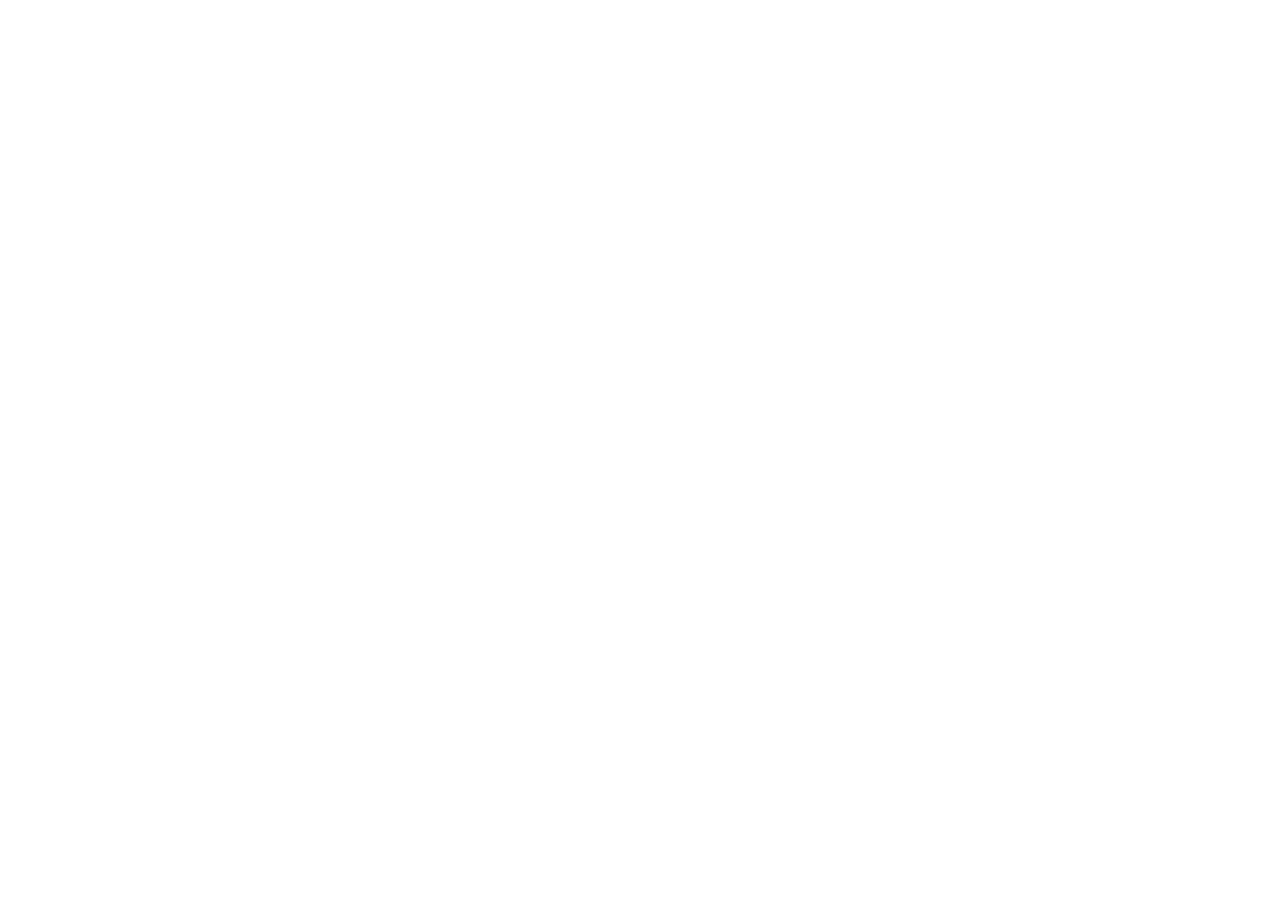
==== agent-monitoring.html @ 9b5e6caa "publish TraceFence site pages" ====
<!DOCTYPE html>
<html lang="en">
<head>
  <meta charset="UTF-8" />
  <meta name="viewport" content="width=device-width, initial-scale=1.0" />
  <title>TraceFence - Agent Monitoring</title>
  <link rel="stylesheet" href="site.css" />
  <script src="site.js" defer></script>
</head>
<body>
  <div class="shell">
    <header class="topbar">
      <div class="brand">
        <div class="brand-mark" aria-hidden="true"></div>
        <div>
          <p class="brand-title">TraceFence</p>
          <p class="brand-subtitle"><span data-lang="en">Agent monitoring</span><span data-lang="zh">Agent 监控</span></p>
        </div>
      </div>
      <div class="nav">
        <a href="index.html">Home</a>
        <a class="active" href="product-overview.html">Docs</a>
        <a href="release-and-distribution.html">Downloads</a>
        <a href="privacy-policy.html">Privacy</a>
        <a href="terms-of-service.html">Terms</a>
        <div class="lang-switch">
          <button data-lang-button="zh" type="button">中文</button>
          <button data-lang-button="en" type="button">EN</button>
        </div>
      </div>
    </header>

    <section class="section">
      <h2><span data-lang="en">What TraceFence monitors</span><span data-lang="zh">TraceFence 监控什么</span></h2>
      <p data-lang="en">TraceFence keeps its monitoring local-first so users can see what matters without turning the product into a cloud log viewer.</p>
      <p data-lang="zh">TraceFence 采用本地优先的监控方式，让用户看见关键数据，而不是把产品做成云端日志查看器。</p>

      <table>
        <tr>
          <th><span data-lang="en">Data</span><span data-lang="zh">数据</span></th>
          <th><span data-lang="en">Use</span><span data-lang="zh">用途</span></th>
        </tr>
        <tr>
          <td><span data-lang="en">process and session summaries</span><span data-lang="zh">进程与会话摘要</span></td>
          <td><span data-lang="en">Show what is active now</span><span data-lang="zh">显示当前在运行什么</span></td>
        </tr>
        <tr>
          <td><span data-lang="en">token and context totals</span><span data-lang="zh">Token 与上下文总量</span></td>
          <td><span data-lang="en">Show usage trends and pressure points</span><span data-lang="zh">展示使用趋势和压力点</span></td>
        </tr>
        <tr>
          <td><span data-lang="en">command and approval records</span><span data-lang="zh">命令与审批记录</span></td>
          <td><span data-lang="en">Support review and audit</span><span data-lang="zh">支持审阅和审计</span></td>
        </tr>
        <tr>
          <td><span data-lang="en">cleanup and workspace metadata</span><span data-lang="zh">清理与工作区元数据</span></td>
          <td><span data-lang="en">Help maintain local machine hygiene</span><span data-lang="zh">帮助保持本地环境整洁</span></td>
        </tr>
      </table>
    </section>
  </div>
</body>
</html>
---- site.css ----
:root {
  --bg: #f6f9fc;
  --panel: rgba(255, 255, 255, 0.84);
  --panel-strong: #ffffff;
  --text: #13202d;
  --muted: #5d7184;
  --line: rgba(28, 63, 94, 0.12);
  --accent: #2e7af0;
  --accent-2: #2fd3a6;
  --shadow: 0 24px 60px rgba(44, 77, 110, 0.10);
}

* { box-sizing: border-box; }
html, body { margin: 0; padding: 0; }
body {
  font-family: -apple-system, BlinkMacSystemFont, "Segoe UI", Roboto, sans-serif;
  background: radial-gradient(circle at top left, rgba(47, 211, 166, 0.18), transparent 35%),
              radial-gradient(circle at top right, rgba(46, 122, 240, 0.16), transparent 32%),
              linear-gradient(180deg, #fbfdff 0%, var(--bg) 100%);
  color: var(--text);
  line-height: 1.65;
}

a { color: var(--accent); text-decoration: none; }
a:hover { text-decoration: underline; }

.shell {
  width: min(1120px, calc(100% - 32px));
  margin: 24px auto 48px;
}

.topbar {
  position: sticky;
  top: 12px;
  z-index: 10;
  backdrop-filter: blur(16px);
  background: rgba(255,255,255,0.72);
  border: 1px solid var(--line);
  border-radius: 20px;
  box-shadow: var(--shadow);
  padding: 14px 18px;
  display: flex;
  align-items: center;
  justify-content: space-between;
  gap: 16px;
}

.brand {
  display: flex;
  align-items: center;
  gap: 12px;
  min-width: 0;
}

.brand-mark {
  width: 42px;
  height: 42px;
  border-radius: 14px;
  background: linear-gradient(135deg, var(--accent), var(--accent-2));
  box-shadow: inset 0 1px 0 rgba(255,255,255,0.35);
  flex: none;
}

.brand-title {
  font-size: 18px;
  font-weight: 800;
  letter-spacing: -0.02em;
  margin: 0;
}

.brand-subtitle {
  margin: 2px 0 0;
  font-size: 13px;
  color: var(--muted);
}

.nav {
  display: flex;
  flex-wrap: wrap;
  gap: 10px;
  align-items: center;
  justify-content: flex-end;
}

.nav a, .lang-switch button, .button {
  border: 1px solid var(--line);
  background: rgba(255,255,255,0.84);
  color: var(--text);
  border-radius: 999px;
  padding: 10px 14px;
  font-weight: 650;
  font-size: 14px;
}

.nav a:hover, .lang-switch button:hover, .button:hover {
  text-decoration: none;
  border-color: rgba(46,122,240,0.28);
  box-shadow: 0 8px 22px rgba(46,122,240,0.10);
}

.nav a.active {
  background: linear-gradient(135deg, rgba(46,122,240,0.14), rgba(47,211,166,0.14));
  border-color: rgba(46,122,240,0.24);
}

.hero, .card, .section {
  background: var(--panel);
  border: 1px solid var(--line);
  border-radius: 24px;
  box-shadow: var(--shadow);
}

.hero {
  margin-top: 22px;
  padding: 34px;
}

.eyebrow {
  display: inline-flex;
  align-items: center;
  gap: 8px;
  color: var(--accent);
  font-weight: 800;
  font-size: 13px;
  text-transform: uppercase;
  letter-spacing: 0.08em;
}

.hero h1 {
  font-size: clamp(40px, 6vw, 66px);
  line-height: 1.02;
  margin: 14px 0 12px;
  letter-spacing: -0.04em;
}

.hero p {
  margin: 0;
  font-size: 18px;
  color: var(--muted);
  max-width: 780px;
}

.hero-actions {
  display: flex;
  flex-wrap: wrap;
  gap: 12px;
  margin-top: 26px;
}

.grid {
  display: grid;
  gap: 18px;
  grid-template-columns: repeat(12, minmax(0, 1fr));
  margin-top: 18px;
}

.card {
  padding: 22px;
}

.span-6 { grid-column: span 6; }
.span-12 { grid-column: span 12; }

.card h2, .section h2 {
  margin: 0 0 10px;
  font-size: 24px;
  letter-spacing: -0.02em;
}

.card h3, .section h3 {
  margin: 18px 0 8px;
  font-size: 18px;
}

.muted { color: var(--muted); }

.list {
  margin: 0;
  padding-left: 20px;
}

.list li { margin: 8px 0; }

.pill-row {
  display: flex;
  flex-wrap: wrap;
  gap: 10px;
  margin-top: 10px;
}

.pill {
  display: inline-flex;
  align-items: center;
  border-radius: 999px;
  padding: 8px 12px;
  background: rgba(46, 122, 240, 0.10);
  color: #1f5ebf;
  font-weight: 700;
  font-size: 13px;
}

.section {
  margin-top: 18px;
  padding: 24px 26px;
}

.lang-switch {
  display: inline-flex;
  gap: 8px;
  padding: 4px;
  border-radius: 999px;
  background: rgba(18, 32, 45, 0.05);
}

.lang-switch button.active {
  background: linear-gradient(135deg, var(--accent), var(--accent-2));
  color: white;
  border-color: transparent;
}

[data-lang] { display: none; }
html[data-lang="en"] [data-lang="en"],
html[data-lang="zh"] [data-lang="zh"] { display: block; }
html[data-lang="en"] span[data-lang="en"],
html[data-lang="zh"] span[data-lang="zh"] { display: inline; }

table {
  width: 100%;
  border-collapse: collapse;
  overflow: hidden;
  border-radius: 18px;
  margin-top: 10px;
}

th, td {
  padding: 12px 14px;
  border-bottom: 1px solid var(--line);
  text-align: left;
  vertical-align: top;
  font-size: 14px;
}

th {
  background: rgba(46,122,240,0.08);
  font-size: 13px;
  text-transform: uppercase;
  letter-spacing: 0.06em;
}

.footer {
  margin: 18px 0 12px;
  padding: 14px 2px 0;
  color: var(--muted);
  font-size: 13px;
}

@media (max-width: 820px) {
  .shell { width: min(100% - 20px, 1120px); margin-top: 12px; }
  .topbar { padding: 12px 14px; border-radius: 18px; }
  .hero { padding: 26px 20px; }
  .span-6 { grid-column: span 12; }
  .nav { justify-content: flex-start; }
}
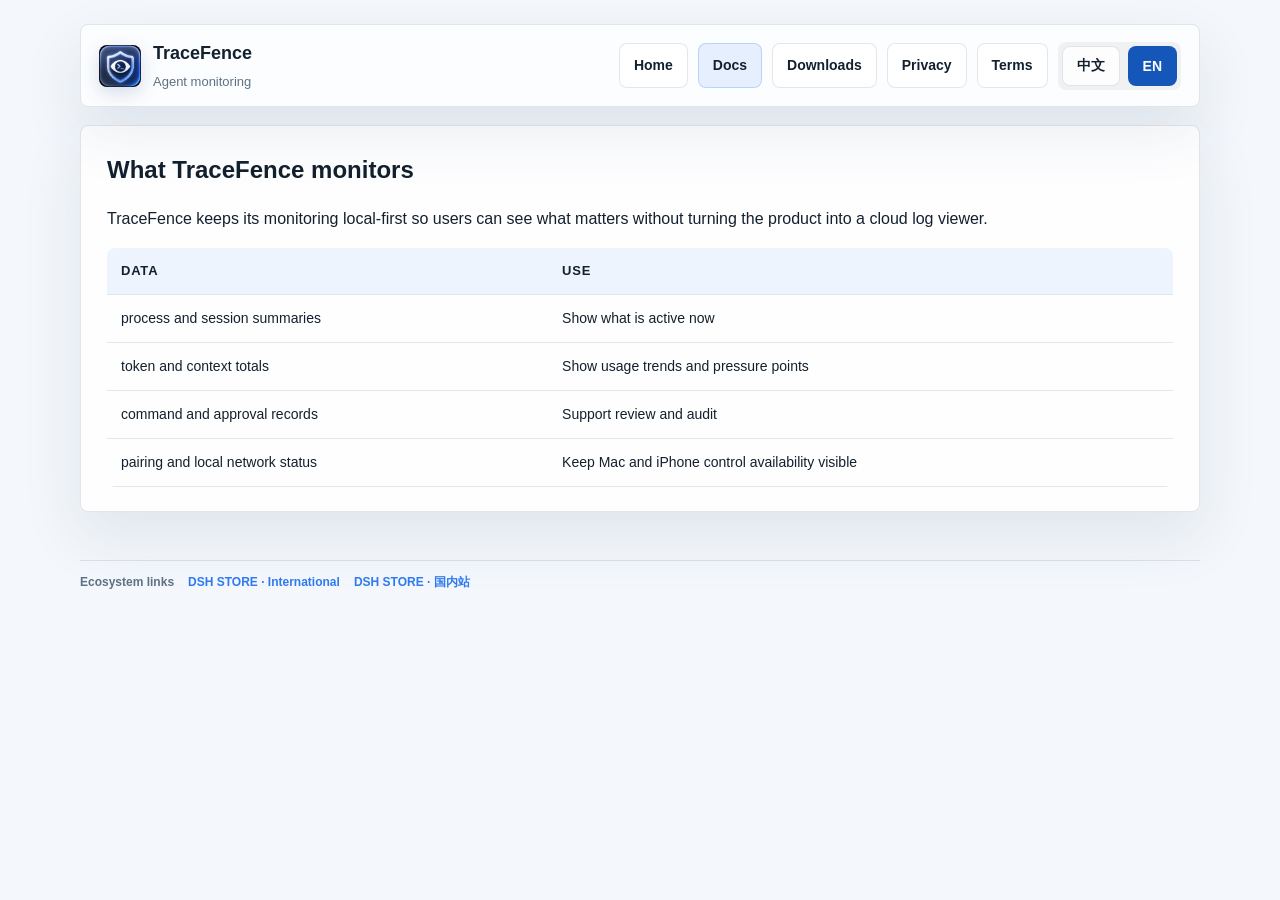
==== commit a499c3e3: "Add DSH Store ecosystem links" ====
--- a/agent-monitoring.html
+++ b/agent-monitoring.html
@@ -1,8 +1,9 @@
 <!DOCTYPE html>
-<html lang="en">
+<html lang="en" data-lang="en">
 <head>
   <meta charset="UTF-8" />
   <meta name="viewport" content="width=device-width, initial-scale=1.0" />
+  <meta name="description" content="See the local session, approval, token, pairing, and audit data TraceFence uses to control supported Mac AI agents from iPhone." />
   <title>TraceFence - Agent Monitoring</title>
   <link rel="stylesheet" href="site.css" />
   <script src="site.js" defer></script>
@@ -53,12 +54,17 @@
           <td><span data-lang="en">Support review and audit</span><span data-lang="zh">支持审阅和审计</span></td>
         </tr>
         <tr>
-          <td><span data-lang="en">cleanup and workspace metadata</span><span data-lang="zh">清理与工作区元数据</span></td>
-          <td><span data-lang="en">Help maintain local machine hygiene</span><span data-lang="zh">帮助保持本地环境整洁</span></td>
+          <td><span data-lang="en">pairing and local network status</span><span data-lang="zh">配对与本地网络状态</span></td>
+          <td><span data-lang="en">Keep Mac and iPhone control availability visible</span><span data-lang="zh">清楚显示 Mac 与 iPhone 控制链路是否可用</span></td>
         </tr>
       </table>
     </section>
   </div>
+  <div class="site-partners shell" aria-label="Ecosystem links">
+    <span class="site-partners-label" data-lang="en">Ecosystem links</span>
+    <span class="site-partners-label" data-lang="zh">生态链接</span>
+    <a href="https://dsh.store/" target="_blank" rel="noopener noreferrer">DSH STORE · International</a>
+    <a href="https://dsh-store.cn/" target="_blank" rel="noopener noreferrer">DSH STORE · 国内站</a>
+  </div>
 </body>
 </html>
-
--- a/site.css
+++ b/site.css
@@ -14,9 +14,7 @@
 html, body { margin: 0; padding: 0; }
 body {
   font-family: -apple-system, BlinkMacSystemFont, "Segoe UI", Roboto, sans-serif;
-  background: radial-gradient(circle at top left, rgba(47, 211, 166, 0.18), transparent 35%),
-              radial-gradient(circle at top right, rgba(46, 122, 240, 0.16), transparent 32%),
-              linear-gradient(180deg, #fbfdff 0%, var(--bg) 100%);
+  background: #f4f7fb;
   color: var(--text);
   line-height: 1.65;
 }
@@ -36,7 +34,7 @@
   backdrop-filter: blur(16px);
   background: rgba(255,255,255,0.72);
   border: 1px solid var(--line);
-  border-radius: 20px;
+  border-radius: 8px;
   box-shadow: var(--shadow);
   padding: 14px 18px;
   display: flex;
@@ -55,16 +53,16 @@
 .brand-mark {
   width: 42px;
   height: 42px;
-  border-radius: 14px;
-  background: linear-gradient(135deg, var(--accent), var(--accent-2));
-  box-shadow: inset 0 1px 0 rgba(255,255,255,0.35);
+  border-radius: 8px;
+  background: url("assets/icon.png") center / cover no-repeat;
+  box-shadow: 0 6px 18px rgba(27, 73, 146, 0.18);
   flex: none;
 }
 
 .brand-title {
   font-size: 18px;
   font-weight: 800;
-  letter-spacing: -0.02em;
+  letter-spacing: 0;
   margin: 0;
 }
 
@@ -86,7 +84,7 @@
   border: 1px solid var(--line);
   background: rgba(255,255,255,0.84);
   color: var(--text);
-  border-radius: 999px;
+  border-radius: 8px;
   padding: 10px 14px;
   font-weight: 650;
   font-size: 14px;
@@ -99,14 +97,14 @@
 }
 
 .nav a.active {
-  background: linear-gradient(135deg, rgba(46,122,240,0.14), rgba(47,211,166,0.14));
+  background: rgba(46,122,240,0.10);
   border-color: rgba(46,122,240,0.24);
 }
 
 .hero, .card, .section {
   background: var(--panel);
   border: 1px solid var(--line);
-  border-radius: 24px;
+  border-radius: 8px;
   box-shadow: var(--shadow);
 }
 
@@ -127,10 +125,10 @@
 }
 
 .hero h1 {
-  font-size: clamp(40px, 6vw, 66px);
+  font-size: 58px;
   line-height: 1.02;
   margin: 14px 0 12px;
-  letter-spacing: -0.04em;
+  letter-spacing: 0;
 }
 
 .hero p {
@@ -147,6 +145,21 @@
   margin-top: 26px;
 }
 
+.button.primary {
+  background: #1557b8;
+  border-color: #1557b8;
+  color: #ffffff;
+}
+
+.hero-media {
+  display: block;
+  width: 100%;
+  height: auto;
+  margin-top: 28px;
+  border: 1px solid var(--line);
+  border-radius: 8px;
+}
+
 .grid {
   display: grid;
   gap: 18px;
@@ -164,7 +177,7 @@
 .card h2, .section h2 {
   margin: 0 0 10px;
   font-size: 24px;
-  letter-spacing: -0.02em;
+  letter-spacing: 0;
 }
 
 .card h3, .section h3 {
@@ -191,7 +204,7 @@
 .pill {
   display: inline-flex;
   align-items: center;
-  border-radius: 999px;
+  border-radius: 8px;
   padding: 8px 12px;
   background: rgba(46, 122, 240, 0.10);
   color: #1f5ebf;
@@ -208,17 +221,19 @@
   display: inline-flex;
   gap: 8px;
   padding: 4px;
-  border-radius: 999px;
+  border-radius: 8px;
   background: rgba(18, 32, 45, 0.05);
 }
 
+.supporting-copy { margin-top: 16px; }
+
 .lang-switch button.active {
-  background: linear-gradient(135deg, var(--accent), var(--accent-2));
+  background: #1557b8;
   color: white;
   border-color: transparent;
 }
 
-[data-lang] { display: none; }
+body [data-lang] { display: none; }
 html[data-lang="en"] [data-lang="en"],
 html[data-lang="zh"] [data-lang="zh"] { display: block; }
 html[data-lang="en"] span[data-lang="en"],
@@ -228,7 +243,7 @@
   width: 100%;
   border-collapse: collapse;
   overflow: hidden;
-  border-radius: 18px;
+  border-radius: 8px;
   margin-top: 10px;
 }
 
@@ -254,11 +269,115 @@
   font-size: 13px;
 }
 
+.site-partners {
+  display: flex;
+  flex-wrap: wrap;
+  align-items: center;
+  gap: 8px 14px;
+  margin-top: 14px;
+  padding-top: 12px;
+  border-top: 1px solid var(--line);
+  font-size: 12px;
+}
+
+.site-partners-label {
+  color: var(--muted);
+  font-weight: 750;
+}
+
+.site-partners a {
+  color: var(--accent);
+  font-weight: 700;
+}
+
+.plugin-hero h1 { max-width: 900px; }
+
+.plugin-principles {
+  display: grid;
+  grid-template-columns: repeat(3, minmax(0, 1fr));
+  gap: 22px;
+}
+
+.plugin-principles p { margin: 6px 0 0; }
+
+.catalog-heading {
+  display: flex;
+  align-items: end;
+  justify-content: space-between;
+  gap: 18px;
+}
+
+.catalog-heading h2, .catalog-heading p { margin: 0; }
+
+.catalog-controls {
+  display: flex;
+  flex-wrap: wrap;
+  gap: 10px;
+}
+
+.catalog-controls input, .catalog-controls select {
+  min-height: 42px;
+  border: 1px solid var(--line);
+  border-radius: 8px;
+  background: var(--panel-strong);
+  color: var(--text);
+  padding: 9px 12px;
+  font: inherit;
+}
+
+.plugin-grid {
+  display: grid;
+  grid-template-columns: repeat(3, minmax(0, 1fr));
+  gap: 14px;
+  margin-top: 20px;
+}
+
+.plugin-card {
+  display: flex;
+  flex-direction: column;
+  min-height: 224px;
+  border: 1px solid var(--line);
+  border-radius: 8px;
+  background: var(--panel-strong);
+  padding: 18px;
+}
+
+.plugin-card-top {
+  display: flex;
+  align-items: start;
+  justify-content: space-between;
+  gap: 12px;
+}
+
+.plugin-name { font-size: 18px; font-weight: 800; }
+.plugin-version { color: var(--accent); font-size: 13px; font-weight: 750; white-space: nowrap; }
+.plugin-summary { margin-top: 8px; color: var(--muted); font-size: 14px; }
+.plugin-metadata { display: flex; flex-wrap: wrap; gap: 6px; margin-top: 14px; }
+.plugin-metadata .pill { padding: 5px 8px; font-size: 11px; }
+.plugin-access { margin-top: auto; padding-top: 15px; color: #146d58; font-size: 13px; font-weight: 750; }
+.catalog-empty { grid-column: 1 / -1; padding: 36px; text-align: center; color: var(--muted); }
+.visually-hidden { position: absolute; width: 1px; height: 1px; overflow: hidden; clip: rect(0 0 0 0); white-space: nowrap; }
+
 @media (max-width: 820px) {
   .shell { width: min(100% - 20px, 1120px); margin-top: 12px; }
-  .topbar { padding: 12px 14px; border-radius: 18px; }
+  .topbar {
+    position: static;
+    align-items: stretch;
+    flex-direction: column;
+    padding: 12px 14px;
+    border-radius: 8px;
+  }
   .hero { padding: 26px 20px; }
+  .hero h1 { font-size: 36px; }
   .span-6 { grid-column: span 12; }
-  .nav { justify-content: flex-start; }
-}
-
+  .nav {
+    display: grid;
+    grid-template-columns: repeat(3, minmax(0, 1fr));
+    width: 100%;
+  }
+  .nav a { padding: 8px 6px; text-align: center; }
+  .lang-switch { grid-column: 1 / -1; justify-content: center; }
+  .plugin-principles, .plugin-grid { grid-template-columns: 1fr; }
+  .catalog-heading { align-items: stretch; flex-direction: column; }
+  .catalog-controls input, .catalog-controls select { width: 100%; }
+}
